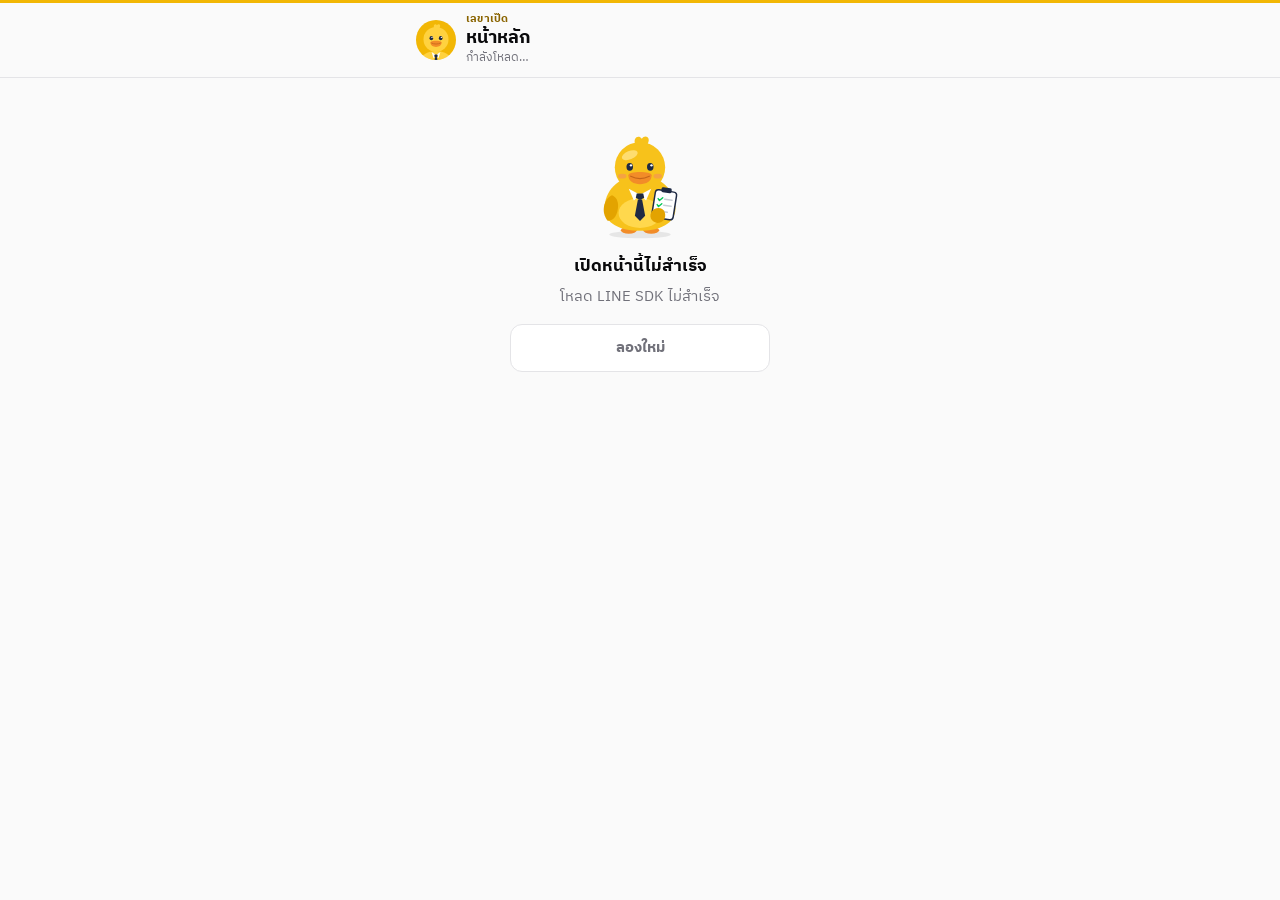
==== liff/index.html @ 91e2ece6 "Home page lists every function per role with tap-to-type examples Co-Authored-By: Claude Opus 5.5 <n" ====
<!doctype html>
<html lang="th">
<head>
<meta charset="utf-8">
<meta name="viewport" content="width=device-width, initial-scale=1, viewport-fit=cover">
<meta name="color-scheme" content="light dark">
<title>เลขาเป็ด</title>
<link rel="preconnect" href="https://fonts.googleapis.com">
<link rel="preconnect" href="https://fonts.gstatic.com" crossorigin>
<link href="https://fonts.googleapis.com/css2?family=IBM+Plex+Sans+Thai:wght@400;500;600;700&display=swap" rel="stylesheet">
<link rel="stylesheet" href="shared/app.css">
<script src="https://static.line-scdn.net/liff/edge/2/sdk.js" charset="utf-8"></script>
<script src="shared/app.js"></script>
<style>
.sec{font-size:15px;font-weight:700;margin:18px 2px 10px}
.hint{color:var(--muted);font-size:13px;margin:-4px 2px 10px}
.cmds{display:grid;gap:10px}
.cmd{background:var(--surface);border:1px solid var(--line);border-radius:var(--r);padding:12px 14px}
.cmd b{display:flex;align-items:center;gap:8px;font-size:15px}
.cmd .ex{display:flex;flex-wrap:wrap;gap:8px;margin-top:10px}
.cmd .ex a{display:inline-flex;align-items:center;min-height:40px;padding:8px 12px;border-radius:99px;border:1px solid var(--line);
  background:var(--surface-2,transparent);color:var(--fg);font-size:14px;line-height:1.3;text-decoration:none}
.cmd .ex a:focus-visible{outline:3px solid #06c755;outline-offset:2px}
.cmd .ex a::before{content:"💬";margin-right:6px}
</style>
<!--
  เลขาเป็ด · หน้าหลัก LIFF (Endpoint URL ของ LIFF app = โฟลเดอร์นี้)
  เปิดหน้าย่อยด้วย https://liff.line.me/<LIFF_ID>/<page>/ → LINE โหลดหน้านี้พร้อม ?liff.state=/<page>/ แล้ว liff.init พาไปหน้านั้นเอง
  ทดสอบในเครื่อง: http://localhost:8766/?dev=<LINE userId>
-->
</head>
<body>
<header>
  <div class="wrap">
    <div class="top">
      <div class="brand"><div class="logo" aria-hidden="true">🦆</div><div style="min-width:0"><b>หน้าหลัก</b><div class="me" id="me">กำลังโหลด…</div></div></div>
    </div>
  </div>
</header>
<main class="wrap" id="main">
  <div class="state" id="boot"><div class="spin"></div>กำลังเปิด…</div>
  <section id="app" hidden>
    <div class="card profile" id="profile" style="margin-bottom:14px"></div>
    <div id="alerts"></div>
    <h2 class="sec">เปิดหน้า</h2>
    <div class="tiles" id="tiles"></div>
    <div id="chatSec" hidden>
      <h2 class="sec">สั่งงานด้วยการพิมพ์ในแชท</h2>
      <p class="hint">แตะตัวอย่าง แล้วกดส่งในแชทเลขาเป็ด · แก้ข้อความก่อนส่งได้</p>
      <div class="cmds" id="cmds"></div>
    </div>
  </section>
</main>
<div class="toast" id="toast" role="status" aria-live="polite"></div>
<script>
const { $, esc, link, boot, fail, avatar } = Duck;
const PAGES = [
  { href: "overview/", ic: "📊", bg: "#2563eb", t: "ภาพรวมบริษัท", s: "การเงิน จัดซื้อ โครงการ งาน · อนุมัติ PO", sBadge: "มีเรื่องรอคุณตัดสินใจ",
    roles: ["ceo", "head"], show: (c) => c.overview === "all" || c.overview === "finance", wide: true, badge: (c) => (c.po_awaiting || 0) + c.ext_waiting + c.black_awaiting + c.registrations },
  { href: "mytasks/", ic: "✅", bg: "#0d9488", t: "งานของฉัน", s: "งานที่ได้รับมอบ · อัปเดต % / ขอเลื่อน", roles: ["ceo", "head", "staff"] },
  { href: "calendar/", ic: "📅", bg: "#ea580c", t: "ปฏิทิน", s: "นัดประชุม เตือนความจำ กำหนดส่ง", roles: ["ceo", "head", "staff"] },
  { href: "assign/", ic: "📝", bg: "#16a34a", t: "มอบงาน", s: "เลือกคน กำหนดส่ง แล้วเลขาเป็ดตามให้", roles: ["ceo", "head"] },
  { href: "black/", ic: "■", bg: "#0b0b0d", t: "การ์ดดำ", s: "งานพิเศษจาก CEO · อนุมัติ / ตาม / ขอเลื่อน", roles: ["ceo", "head", "staff"], badge: (c) => c.black_awaiting + c.ext_waiting },
  { href: "followup/", ic: "⏰", bg: "#dc2626", t: "ตามงาน", s: "เลยกำหนด ติดปัญหา ใกล้ครบ · ตามทีเดียว", roles: ["ceo", "head"], badge: (c, r) => r === "staff" ? 0 : c.overdue },
  { href: "overview/?tab=finance", ic: "💰", bg: "#c98200", t: "การเงิน", s: "รายได้ กำไร เงินสด ลูกหนี้", roles: ["ceo", "head"], show: (c) => c.overview === "all" || c.overview === "finance" },
  { href: "overview/?tab=procurement", ic: "🧾", bg: "#7c3aed", t: "จัดซื้อ", s: "PO รออนุมัติ · ของส่งช้า", roles: ["ceo", "head"], show: (c) => c.overview === "all" || c.overview === "finance", badge: (c) => c.po_awaiting || 0 },
  { href: "overview/?tab=projects", ic: "🏗️", bg: "#0891b2", t: "โครงการ", s: "ความคืบหน้า · งบที่ใช้ · งวดเงิน", roles: ["ceo", "head"], show: (c) => !!c.overview },
  { href: "register/", ic: "👤", bg: "#2563eb", t: "โปรไฟล์ของฉัน", s: "ชื่อ แผนก ตำแหน่ง", roles: ["ceo", "head", "staff"], badge: (c) => c.registrations, sBadge: "มีคำขอลงทะเบียนรออนุมัติ" },
];

// สั่งงานด้วยการพิมพ์ในแชท · แตะตัวอย่าง → เปิดแชทเลขาเป็ดพร้อมข้อความ (กดส่งเอง)
const OA_ID = "@297bbskj";
const chatLink = (text) => "https://line.me/R/oaMessage/" + encodeURIComponent(OA_ID) + "/?" + encodeURIComponent(text);
const CHAT = [
  { ic: "📋", t: "สรุปงาน / รายงาน", roles: ["ceo", "head", "staff"], ex: ["สรุปงาน", "รายงานตอนนี้"] },
  { ic: "🔎", t: "ถามว่างานถึงไหน", roles: ["ceo", "head"], ex: ["งานของคุณต้นถึงไหน", "ฝ่ายโครงการถึงไหนแล้ว"] },
  { ic: "📝", t: "มอบงาน", roles: ["ceo", "head"], ex: ["ให้คุณต้นตรวจกันซึมสระ ภายในศุกร์นี้"] },
  { ic: "■", t: "การ์ดดำ (งานพิเศษ)", roles: ["ceo"], ex: ["การ์ดดำ ให้คุณแพรทำ Mock-up ห้องน้ำ ภายในสัปดาห์หน้า", "การ์ดดำถึงไหนแล้ว"] },
  { ic: "✅", t: "รออนุมัติ", roles: ["ceo", "head"], ex: ["รออนุมัติ"] },
  { ic: "⏰", t: "ตามงาน", roles: ["ceo", "head"], ex: ["ตาม ต้น", "ตามคนที่เลยกำหนด"] },
  { ic: "📈", t: "อัปเดตงาน (แนบรูป)", roles: ["ceo", "head", "staff"], ex: ["ตรวจรับเหล็กเสริมได้ 80% แล้ว", "เสร็จแล้ว"] },
  { ic: "🚧", t: "ติดปัญหา / ขอเลื่อน", roles: ["head", "staff"], ex: ["ติดปัญหา รอผู้รับเหมาหลังคา", "ขอเลื่อนเป็นจันทร์หน้า"] },
  { ic: "💰", t: "การเงิน / จัดซื้อ / โครงการ", roles: ["ceo", "head"], show: (c) => c.overview === "all" || c.overview === "finance", ex: ["การเงินเดือนนี้เป็นยังไง", "จัดซื้อ", "โครงการ"] },
  { ic: "📅", t: "นัดประชุม", roles: ["ceo", "head", "staff"], ex: ["นัดประชุมทีม พรุ่งนี้บ่าย 2 เรื่องงานหลังคา", "นัดของฉัน"] },
  { ic: "🔔", t: "เตือนความจำ", roles: ["ceo", "head", "staff"], ex: ["เตือนผมพรุ่งนี้ 9 โมง โทรหาเจ้าของบ้าน", "ทุกวันจันทร์ 8 โมง เตือนประชุมหน้างาน", "รายการเตือน"] },
  { ic: "✉️", t: "ส่งข้อความ / ร่างข้อความ", roles: ["ceo", "head"], ex: ["พรุ่งนี้ 9 โมง ทักคุณสมชายเรื่องงวดเงิน", "ร่างข้อความถึงคุณวิชัย ขอเลื่อนนัดเป็นพุธหน้า"] },
  { ic: "🧠", t: "ถามย้อนหลัง", roles: ["ceo", "head"], ex: ["ผมสั่งอะไรคุณสมชายไว้บ้าง"] },
  { ic: "💬", t: "ถามเลขา", roles: ["ceo", "head", "staff"], ex: ["พรุ่งนี้ผมต้องรีบทำอะไรก่อน"] },
  { ic: "🦆", t: "คู่มือภาพ", roles: ["ceo", "head", "staff"], ex: ["วิธีใช้"] },
];

(async () => {
  // เปิดผ่าน https://liff.line.me/<id>/<page>/ → liff.init จะพาไปหน้านั้นเอง ไม่ต้องแสดงเมนู
  if (new URLSearchParams(location.search).has("liff.state") && !Duck.DEV_USER) {
    try { await liff.init({ liffId: Duck.LIFF_ID }); } catch (e) { fail(e); }
    return;
  }
  try {
    const me = await boot({ needMember: false });
    render(me);
    $("#boot").hidden = true; $("#app").hidden = false;
  } catch (e) { fail(e); }
})();

function render(me) {
  if (!me.registered) {
    const p = me.pending;
    $("#profile").innerHTML = `${avatar(Duck.S.profile ? { pic: Duck.S.profile.pictureUrl, initials: "?" } : null, "lg")}<div class="nm"><b>${esc(Duck.S.profile?.displayName || "ยินดีต้อนรับ")}</b><small>${p ? "รอ " + esc(p.approver) + " อนุมัติการลงทะเบียน" : "ยังไม่ได้ลงทะเบียน"}</small></div>`;
    $("#tiles").innerHTML = tile({ href: "register/", ic: p ? "⏳" : "👋", bg: "#f2b705", t: p ? "ดูคำขอลงทะเบียน" : "ลงทะเบียนเริ่มใช้งาน", s: p ? "แก้ไขหรือยกเลิกคำขอได้" : "ชื่อ แผนก บทบาท และหัวหน้าของคุณ" }, me.counts?.registrations, true);
    return;
  }
  const m = me.me, c = me.counts;
  $("#profile").innerHTML = `${avatar(m, "lg")}<div class="nm"><b>${esc(m.full)}</b><small>${esc(m.role_th)}${m.role !== "ceo" ? " · " + esc(m.dept) : ""}${m.job ? " · " + esc(m.job) : ""}</small></div>`;
  const alerts = [];
  if (c.registrations) alerts.push(`มีคำขอลงทะเบียนรอคุณอนุมัติ ${c.registrations} คน`);
  if (c.black_awaiting) alerts.push(`การ์ดดำรอคุณอนุมัติ ${c.black_awaiting} งาน`);
  if (c.ext_waiting) alerts.push(`คำขอเลื่อนรอคุณพิจารณา ${c.ext_waiting} งาน`);
  $("#alerts").innerHTML = alerts.length ? `<div class="warnbox" role="status">${alerts.map(esc).join("<br>")}</div>` : "";
  $("#tiles").innerHTML = PAGES.filter((p) => p.roles.includes(m.role) && (!p.show || p.show(c))).map((p) => {
    const n = p.badge ? p.badge(c, m.role) : 0;
    return tile({ ...p, s: m.role === "staff" && p.sStaff ? p.sStaff : n && p.sBadge ? p.sBadge : p.s }, n, p.wide || p.href === "register/");
  }).join("");
  const cmds = CHAT.filter((x) => x.roles.includes(m.role) && (!x.show || x.show(c)));
  $("#cmds").innerHTML = cmds.map((x) => `<div class="cmd"><b><span aria-hidden="true">${esc(x.ic)}</span>${esc(x.t)}</b><div class="ex">${
    x.ex.map((e) => `<a href="${esc(chatLink(e))}">${esc(e)}</a>`).join("")}</div></div>`).join("");
  $("#chatSec").hidden = !cmds.length;
}
function tile(p, badge, wide) {
  return `<a class="tile${wide ? " wide" : ""}" href="${esc(link(p.href))}"><span class="ic" style="background:${p.bg};color:#fff" aria-hidden="true">${p.ic}</span><span style="min-width:0"><b style="display:block">${esc(p.t)}</b><small>${esc(p.s)}</small></span>${badge ? `<span class="badge" aria-label="${badge} รายการรอ">${badge}</span>` : ""}</a>`;
}
</script>
</body>
</html>
---- liff/shared/app.css ----
/* เลขาเป็ด · สไตล์ร่วมของหน้า LIFF (โทเคนเดียวกับ liff/calendar/index.html · ระบบออกแบบ: liff/assets/DESIGN.md) */
:root{
  --bg:#fafafa;--surface:#fff;--surface2:#f4f4f5;--line:#e4e4e7;--fg:#09090b;--muted:#71717a;--faint:#a1a1aa;
  --green:#06c755;--green-ink:#067a39;--on-green:#022410;--duck:#f2b705;--duck-ink:#2a1a00;--black:#0b0b0d;--on-black:#fff;
  --bad:#c2362f;--bad-bg:#fde9e7;--warn:#8a5a00;--warn-bg:#fff3d6;--info:#2f6fde;--amber:#e8a317;
  --duck-soft:#fff4cc;--duck-deep:#8a6400;--ok-bg:#e6f8ee;--info-bg:#e8f0fd;
  --shadow:0 8px 30px rgba(9,9,11,.12);--r:14px;
}
@media (prefers-color-scheme:dark){
  :root{
    --bg:#09090b;--surface:#18181b;--surface2:#27272a;--line:#3f3f46;--fg:#fafafa;--muted:#a1a1aa;--faint:#71717a;
    --green-ink:#3ddc84;--black:#f4f4f5;--on-black:#09090b;--bad:#f87171;--bad-bg:#3b1515;--warn:#fbbf24;--warn-bg:#3a2a05;--info:#7aa7ff;
    --duck-soft:#2c2406;--duck-deep:#f2c94c;--ok-bg:#0f2a1b;--info-bg:#162238;
    --shadow:0 8px 30px rgba(0,0,0,.5);
  }
}
*{box-sizing:border-box}
html,body{margin:0;background:var(--bg);color:var(--fg);font:15px/1.5 "IBM Plex Sans Thai",system-ui,sans-serif;-webkit-text-size-adjust:100%}
body{overflow-x:hidden;padding-bottom:calc(96px + env(safe-area-inset-bottom))}
button,input,textarea,select{font:inherit;color:inherit}
button{cursor:pointer;-webkit-tap-highlight-color:transparent}
a{color:inherit}
:focus-visible{outline:3px solid var(--info);outline-offset:2px;border-radius:8px}
.wrap{max-width:480px;margin:0 auto;padding:0 16px}
main.wrap{padding-top:12px}
.sr{position:absolute;width:1px;height:1px;overflow:hidden;clip:rect(0 0 0 0)}
[hidden]{display:none!important}

/* หัว */
header{position:sticky;top:0;z-index:5;background:var(--bg);padding-top:env(safe-area-inset-top);border-bottom:1px solid var(--line)}
header::before{content:"";display:block;height:3px;background:var(--duck)}
.top{display:flex;align-items:center;gap:10px;padding:10px 0}
.brand{display:flex;align-items:center;gap:10px;flex:1;min-width:0;text-decoration:none}
/* โลโก้ = เป็ดเลขา (ไม่ใช้อีโมจิ) · .black = กรอบดำของการ์ดดำ */
.logo{width:40px;height:40px;border-radius:50%;background:var(--duck) url(../assets/lekaped-mark.svg) center/cover no-repeat;font-size:0;color:transparent;flex:none}
.logo.black{box-shadow:0 0 0 2px var(--bg),0 0 0 4px var(--black)}
.brand b{font-size:18px;line-height:1.25;white-space:nowrap;overflow:hidden;text-overflow:ellipsis;display:block}
.brand b::before{content:"เลขาเป็ด";display:block;font-size:11px;font-weight:700;color:var(--duck-deep);letter-spacing:.02em}
.me{font-size:12px;color:var(--muted);white-space:nowrap;overflow:hidden;text-overflow:ellipsis}
.iconbtn{width:44px;height:44px;border-radius:12px;border:1px solid var(--line);background:var(--surface);display:grid;place-items:center;flex:none;text-decoration:none}
.iconbtn svg{width:20px;height:20px}
.devbadge{font-size:11px;background:var(--warn-bg);color:var(--warn);padding:1px 6px;border-radius:6px;font-weight:700}

/* แท็บ */
.tabs{display:flex;gap:6px;overflow-x:auto;padding:10px 0;scrollbar-width:none;-webkit-overflow-scrolling:touch}
.tabs::-webkit-scrollbar{display:none}
.tabs button{flex:none;min-height:44px;padding:0 14px;border-radius:99px;border:1px solid var(--line);background:var(--surface);font-weight:600;font-size:14px;display:flex;align-items:center;gap:6px;white-space:nowrap}
.tabs button[aria-selected=true]{background:var(--fg);color:var(--bg);border-color:var(--fg)}
.tabs .n{font-size:12px;min-width:20px;height:20px;padding:0 6px;border-radius:99px;background:var(--surface2);color:var(--muted);display:inline-grid;place-items:center}
.tabs button[aria-selected=true] .n{background:var(--bg);color:var(--fg)}
.tabs .n.hot{background:var(--bad);color:#fff}

/* การ์ดรายการ */
.list{display:flex;flex-direction:column;gap:10px}
.item{background:var(--surface);border:1px solid var(--line);border-radius:var(--r);padding:12px;display:flex;flex-direction:column;gap:8px}
.item.sel{border-color:var(--green);box-shadow:0 0 0 1px var(--green)}
.item .row{display:flex;gap:10px;align-items:flex-start}
.item .t{flex:1;min-width:0;font-weight:600;overflow-wrap:anywhere}
.item .sub{font-size:12px;color:var(--muted);overflow-wrap:anywhere}
.item .note{font-size:13px;background:var(--surface2);border-radius:10px;padding:6px 10px;overflow-wrap:anywhere}
.item .note small{display:block;color:var(--muted);font-size:11px}
.who{display:flex;align-items:center;gap:8px;font-size:13px;min-width:0}
.who b{font-weight:600}
.btnrow{display:flex;gap:8px;flex-wrap:wrap}
.btnrow .btn{flex:1;min-width:120px;width:auto}
.pick{width:44px;height:44px;margin:-8px -6px -8px -8px;border:0;background:transparent;display:grid;place-items:center;flex:none}
.pick .check{width:24px;height:24px;border-radius:7px;border:2px solid var(--line);display:grid;place-items:center;font-size:14px;color:transparent}
.pick[aria-checked=true] .check{background:var(--green);border-color:var(--green);color:var(--on-green)}

/* ป้ายสถานะ: พื้นอ่อน + ตัวเข้ม + ไอคอน (ตรงกับการ์ดในแชต) */
.pill{font-size:12px;font-weight:700;padding:2px 9px;border-radius:99px;background:var(--surface2);color:var(--muted);white-space:nowrap;flex:none;line-height:1.5}
.pill::before{margin-right:3px}
.pill.in_progress{background:var(--info-bg);color:var(--info)} .pill.in_progress::before{content:"▶"}
.pill.not_started::before{content:"○"}
.pill.done{background:var(--ok-bg);color:var(--green-ink)} .pill.done::before{content:"✓"}
.pill.overdue{background:var(--bad-bg);color:var(--bad)} .pill.overdue::before{content:"⏰"}
.pill.blocked{background:var(--warn-bg);color:var(--warn)} .pill.blocked::before{content:"⚠"}
.pill.awaiting,.pill.extpend,.pill.pending{background:var(--warn-bg);color:var(--warn)}
.pill.awaiting::before,.pill.extpend::before,.pill.pending::before{content:"⏳"}
.pill.rejected{text-decoration:line-through} .pill.rejected::before{content:"✕"}
.pill.black{background:var(--black);color:var(--on-black)}

/* แถบความคืบหน้าแบบหนา + % */
.pbrow{display:flex;align-items:center;gap:10px}
.pbrow .pb{flex:1}
.pbrow b{font-size:13px;min-width:38px;text-align:right}
.pbrow.overdue b{color:var(--bad)}
.pb{height:8px;background:var(--surface2);border-radius:99px;overflow:hidden}
.pb i{display:block;height:100%;background:var(--green);border-radius:99px}
.pb.overdue i{background:var(--bad)} .pb.blocked i,.pb.awaiting i,.pb.extpend i{background:var(--amber,#e8a317)}

.av{width:28px;height:28px;border-radius:99px;background:var(--surface2);display:grid;place-items:center;font-size:12px;font-weight:700;flex:none;overflow:hidden;object-fit:cover}
.av.lg{width:56px;height:56px;font-size:22px}
.av.md{width:36px;height:36px;font-size:14px}

/* หน้าว่าง / สถานะ: มีเป็ดบอกเป็นภาษาคน */
.empty{color:var(--muted);text-align:center;padding:20px 12px 24px;background:var(--surface);border:1px dashed var(--line);border-radius:var(--r);font-size:15px}
.empty::before{content:"";display:block;width:72px;height:72px;margin:0 auto 8px;background:url(../assets/lekaped-mascot.svg) center/contain no-repeat}
.state{padding:40px 16px;text-align:center;color:var(--muted)}
.state.duck::before,#boot::before{content:"";display:block;width:112px;height:112px;margin:0 auto 12px;background:url(../assets/lekaped-mascot.svg) center/contain no-repeat}
#boot::before{animation:bob 1.2s ease-in-out infinite}
#boot .spin{display:none}
@keyframes bob{50%{transform:translateY(-6px)}}
@media (prefers-reduced-motion:reduce){#boot::before{animation:none}}
.state b{display:block;color:var(--fg);font-size:17px;margin-bottom:6px}
.state .btn{max-width:260px;margin:16px auto 0;display:flex;align-items:center;justify-content:center;text-decoration:none}
.spin{width:28px;height:28px;border:3px solid var(--line);border-top-color:var(--green);border-radius:99px;animation:sp 1s linear infinite;margin:0 auto 12px}
@keyframes sp{to{transform:rotate(360deg)}}
.big{font-size:40px;line-height:1;margin-bottom:10px}
h2.sec{font-size:15px;margin:18px 0 8px;display:flex;align-items:baseline;gap:8px}
h2.sec small{color:var(--muted);font-weight:500;font-size:13px}

/* ฟอร์ม */
.card{background:var(--surface);border:1px solid var(--line);border-radius:var(--r);padding:14px}
.field{margin-bottom:14px}
.field label,.lbl{display:block;font-size:13px;font-weight:600;color:var(--muted);margin-bottom:6px}
.field .hint{font-size:12px;color:var(--muted);margin-top:4px}
.inp{width:100%;min-height:44px;border:1px solid var(--line);border-radius:12px;background:var(--bg);padding:10px 12px;font-size:16px}
select.inp{appearance:none;-webkit-appearance:none;background-image:linear-gradient(45deg,transparent 50%,var(--muted) 50%),linear-gradient(135deg,var(--muted) 50%,transparent 50%);background-position:calc(100% - 18px) 50%,calc(100% - 13px) 50%;background-size:5px 5px;background-repeat:no-repeat;padding-right:34px}
textarea.inp{min-height:72px;resize:vertical}
.row2{display:grid;grid-template-columns:1fr 1fr;gap:10px}
.seg{display:flex;gap:8px}
.seg button{flex:1;min-height:44px;border-radius:12px;border:1px solid var(--line);background:var(--bg);font-weight:600;font-size:14px;padding:4px 6px;line-height:1.25}
.seg button[aria-pressed=true]{background:var(--fg);color:var(--bg);border-color:var(--fg)}
.seg button:disabled{opacity:.45}
.chiprow{display:flex;flex-wrap:wrap;gap:6px;margin-top:8px}
.chiprow button{min-height:40px;border-radius:99px;border:1px solid var(--line);background:var(--surface);font-size:13px;font-weight:600;padding:2px 12px}
.chiprow button[aria-pressed=true]{background:var(--green);border-color:var(--green);color:var(--on-green)}
.people{max-height:300px;overflow:auto;border:1px solid var(--line);border-radius:12px;margin-top:8px;background:var(--surface)}
.person{display:flex;align-items:center;gap:10px;width:100%;min-height:52px;border:0;border-bottom:1px solid var(--line);background:transparent;padding:6px 12px;text-align:left}
.person:last-child{border-bottom:0}
.person .nm{flex:1;min-width:0}
.person .nm small{display:block;color:var(--muted);font-size:12px}
.radio{width:22px;height:22px;border-radius:99px;border:2px solid var(--line);flex:none;display:grid;place-items:center}
.person[aria-checked=true]{background:var(--surface2)}
.person[aria-checked=true] .radio{border-color:var(--green);box-shadow:inset 0 0 0 4px var(--surface),inset 0 0 0 12px var(--green)}
.switch{display:flex;align-items:center;gap:12px;min-height:52px;padding:8px 12px;border:1px solid var(--line);border-radius:12px;background:var(--bg);width:100%;text-align:left}
.switch .tx{flex:1}
.switch .tx small{display:block;color:var(--muted);font-size:12px}
.switch .tg{width:48px;height:28px;border-radius:99px;background:var(--line);position:relative;flex:none;transition:background .15s}
.switch .tg::after{content:"";position:absolute;top:3px;left:3px;width:22px;height:22px;border-radius:99px;background:#fff;transition:transform .15s}
.switch[aria-checked=true] .tg{background:var(--black)}
.switch[aria-checked=true] .tg::after{transform:translateX(20px);background:var(--on-black)}
.switch:disabled{opacity:.5}
.warnbox{background:var(--warn-bg);color:var(--warn);border-radius:12px;padding:10px 12px;font-size:14px;margin-bottom:12px}
.errbox{background:var(--bad-bg);color:var(--bad);border-radius:12px;padding:10px 12px;font-size:14px;margin-bottom:12px}
.okbox{background:var(--surface2);border-radius:12px;padding:10px 12px;font-size:14px;margin-bottom:12px}
.btn{min-height:48px;border-radius:12px;border:1px solid var(--line);background:var(--surface);font-weight:700;padding:0 16px;width:100%;text-decoration:none;display:inline-flex;align-items:center;justify-content:center;gap:6px}
.btn.sm{min-height:44px;font-size:14px;padding:0 12px}
.btn.primary{background:var(--green);border-color:var(--green);color:var(--on-green)}
.btn.dark{background:var(--black);border-color:var(--black);color:var(--on-black)}
.btn.danger{color:var(--bad);border-color:var(--bad)}
.btn:disabled{opacity:.5}
.actions{display:flex;gap:10px;margin-top:6px}
.kv{display:grid;grid-template-columns:96px 1fr;gap:6px 10px;font-size:14px;margin:0 0 12px}
.kv dt{color:var(--muted)} .kv dd{margin:0;font-weight:600;overflow-wrap:anywhere}

/* ตัวอย่างการ์ด LINE */
.fx{border:1px solid var(--line);border-radius:16px;overflow:hidden;background:var(--surface)}
.fx .h{background:var(--duck-soft);color:var(--duck-ink);font-weight:700;padding:10px 14px;display:flex;align-items:center;gap:10px}
.fx .h::before{content:"";width:30px;height:30px;border-radius:50%;flex:none;background:var(--duck) url(../assets/lekaped-mark.svg) center/cover no-repeat}
@media (prefers-color-scheme:dark){.fx .h{color:var(--fg)}}
.fx.black .h{background:#0b0b0d;color:#fff}
.fx .b{padding:12px 14px;display:flex;flex-direction:column;gap:8px}
.step{display:flex;gap:10px;font-size:14px}
.step i{width:10px;height:10px;border-radius:99px;background:var(--green);flex:none;margin-top:7px}
.step i.a{background:var(--duck)} .step i.r{background:var(--bad)} .step i.n{background:#9aa49e}
.step small{display:block;color:var(--muted);font-size:12px}

/* ปุ่มลอย / แถบล่าง */
.fab{position:fixed;right:max(16px,calc(50% - 224px));bottom:calc(20px + env(safe-area-inset-bottom));z-index:6;height:52px;padding:0 20px;border:0;border-radius:99px;background:var(--green);color:var(--on-green);font-weight:700;font-size:15px;box-shadow:var(--shadow);display:flex;align-items:center;gap:6px;text-decoration:none}
.fab.dark{background:var(--black);color:var(--on-black)}
.bottombar{position:fixed;left:0;right:0;bottom:0;z-index:6;background:var(--bg);border-top:1px solid var(--line);padding:10px 16px calc(10px + env(safe-area-inset-bottom))}
.bottombar .in{max-width:448px;margin:0 auto;display:flex;gap:10px}

/* bottom sheet */
.scrim{position:fixed;inset:0;background:rgba(0,0,0,.45);z-index:10;opacity:0;pointer-events:none;transition:opacity .2s}
.scrim.on{opacity:1;pointer-events:auto}
.sheet{position:fixed;left:0;right:0;bottom:0;z-index:11;max-height:92vh;overflow:auto;background:var(--surface);border-radius:20px 20px 0 0;box-shadow:var(--shadow);transform:translateY(105%);transition:transform .25s ease;padding:8px 16px calc(16px + env(safe-area-inset-bottom));max-width:520px;margin:0 auto;overscroll-behavior:contain}
.sheet.on{transform:none}
@media (prefers-reduced-motion:reduce){.sheet,.scrim,.switch .tg,.switch .tg::after{transition:none}}
.grab{width:40px;height:4px;border-radius:4px;background:var(--line);margin:4px auto 8px}
.sheet h3{margin:4px 0 12px;font-size:18px;display:flex;align-items:center;gap:8px}
.sheet h3 span{flex:1}
.close{width:44px;height:44px;border:0;background:var(--surface2);border-radius:99px;font-size:20px;line-height:1;flex:none}

.toast{position:fixed;left:50%;bottom:calc(88px + env(safe-area-inset-bottom));transform:translateX(-50%) translateY(20px);z-index:20;background:var(--fg);color:var(--bg);padding:10px 16px;border-radius:12px;font-weight:600;font-size:14px;opacity:0;pointer-events:none;transition:all .2s;max-width:calc(100% - 32px);text-align:center}
.toast.on{opacity:1;transform:translateX(-50%)}

/* หน้าหลัก */
.tiles{display:grid;grid-template-columns:1fr 1fr;gap:10px}
.tile{position:relative;display:flex;flex-direction:column;gap:6px;min-height:112px;padding:14px;border-radius:var(--r);border:1px solid var(--line);background:var(--surface);text-decoration:none}
.tile .ic{width:40px;height:40px;border-radius:12px;display:grid;place-items:center;font-size:20px;box-shadow:inset 0 0 0 1px rgba(255,255,255,.15)}
.tile b{font-size:15px}
.tile small{color:var(--muted);font-size:12px;line-height:1.35}
.tile .badge{position:absolute;top:10px;right:10px;min-width:22px;height:22px;border-radius:99px;background:var(--bad);color:#fff;font-size:12px;font-weight:700;display:grid;place-items:center;padding:0 6px}
.tile.wide{grid-column:1/-1;flex-direction:row;align-items:center;min-height:72px}
.profile{display:flex;align-items:center;gap:12px}
.profile .nm{flex:1;min-width:0}
.profile .nm b{display:block;font-size:17px}
.profile .nm small{color:var(--muted);font-size:13px}

/* รูปงาน: ภาพย่อในรายการ · ช่องแนบรูปในฟอร์มอัปเดต · ตัวดูเต็มจอ */
.item .note.hasph{display:flex;gap:10px;align-items:flex-start}
.thumb{position:relative;flex:none;width:64px;height:64px;padding:0;border:0;border-radius:10px;overflow:hidden;background:var(--line)}
.thumb img{width:100%;height:100%;object-fit:cover;display:block}
.thumb span{position:absolute;right:4px;bottom:4px;font-size:11px;font-weight:700;background:rgba(0,0,0,.65);color:#fff;border-radius:99px;padding:0 6px;line-height:18px}
.phgrid{display:grid;grid-template-columns:repeat(4,1fr);gap:8px}
.phgrid .ph{position:relative;aspect-ratio:1;border-radius:10px;overflow:hidden;background:var(--surface2)}
.phgrid .ph img{width:100%;height:100%;object-fit:cover;display:block}
.phgrid .ph button{position:absolute;top:2px;right:2px;width:28px;height:28px;border-radius:99px;border:0;background:rgba(0,0,0,.65);color:#fff;font-size:16px;line-height:1;display:grid;place-items:center}
.phgrid .phadd{text-align:center;line-height:1.3;margin:0;aspect-ratio:1;border-radius:10px;border:2px dashed var(--line);background:var(--surface);display:flex;flex-direction:column;align-items:center;justify-content:center;gap:2px;font-size:12px;color:var(--muted);font-weight:600;cursor:pointer;min-height:44px}
.phadd b{font-size:22px;line-height:1;color:var(--green-ink)}
.phadd input{position:absolute;width:1px;height:1px;opacity:0}
.phadd:focus-within{outline:3px solid var(--info);outline-offset:2px}
.phneed{font-size:12px;color:var(--warn);margin-top:6px}
.pview{position:fixed;inset:0;z-index:50;background:rgba(0,0,0,.92);display:flex;align-items:center;justify-content:center;padding:env(safe-area-inset-top) 0 env(safe-area-inset-bottom)}
.pview img{max-width:100%;max-height:100%;object-fit:contain}
.pview .pbar{position:absolute;left:0;right:0;top:0;padding:calc(8px + env(safe-area-inset-top)) 12px 8px 16px;display:flex;align-items:center;justify-content:space-between;color:#fff;font-size:13px;background:linear-gradient(rgba(0,0,0,.6),transparent)}
.pview .close{width:44px;height:44px;border-radius:99px;border:0;background:rgba(255,255,255,.15);color:#fff;font-size:24px}
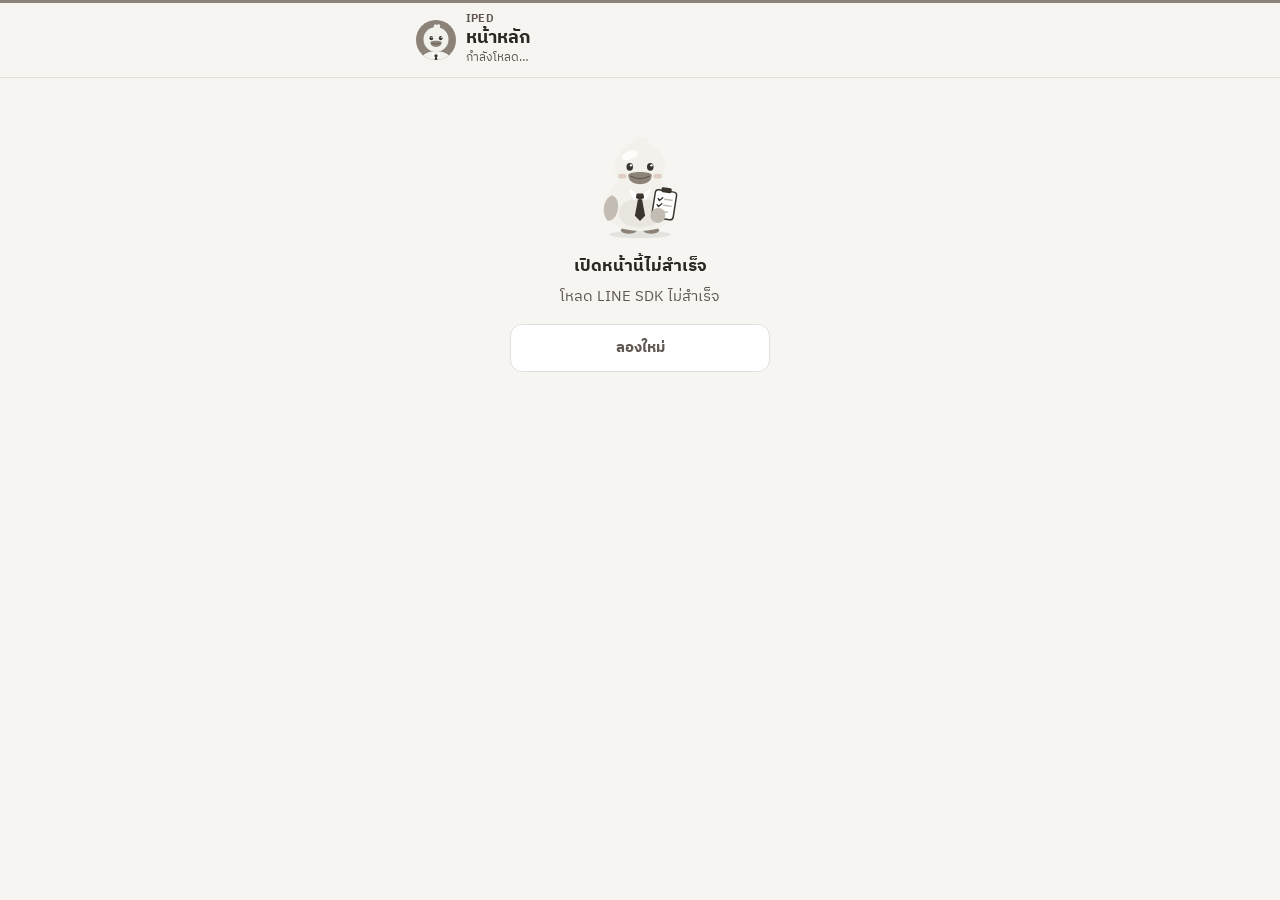
==== commit 6e9fdb45: "IPED: เปลี่ยนชื่อและโทนสีใหม่ Co-Authored-By: Claude Opus 5.5 <noreply@anthropic.com>" ====
--- a/liff/index.html
+++ b/liff/index.html
@@ -4,12 +4,12 @@
 <meta charset="utf-8">
 <meta name="viewport" content="width=device-width, initial-scale=1, viewport-fit=cover">
 <meta name="color-scheme" content="light dark">
-<title>เลขาเป็ด</title>
+<title>IPED</title>
 <link rel="preconnect" href="https://fonts.googleapis.com">
 <link rel="preconnect" href="https://fonts.gstatic.com" crossorigin>
-<link href="https://fonts.googleapis.com/css2?family=IBM+Plex+Sans+Thai:wght@400;500;600;700&display=swap" rel="stylesheet">
+<link href="https://fonts.googleapis.com/css2?family=IBM+Plex+Sans+Thai:wght@400;500;600;700&display=swap" rel="stylesheet" media="print" onload="this.media='all'">
 <link rel="stylesheet" href="shared/app.css">
-<script src="https://static.line-scdn.net/liff/edge/2/sdk.js" charset="utf-8"></script>
+<script src="https://static.line-scdn.net/liff/edge/2/sdk.js" charset="utf-8" defer></script>
 <script src="shared/app.js"></script>
 <style>
 .sec{font-size:15px;font-weight:700;margin:18px 2px 10px}
@@ -20,11 +20,15 @@
 .cmd .ex{display:flex;flex-wrap:wrap;gap:8px;margin-top:10px}
 .cmd .ex a{display:inline-flex;align-items:center;min-height:40px;padding:8px 12px;border-radius:99px;border:1px solid var(--line);
   background:var(--surface-2,transparent);color:var(--fg);font-size:14px;line-height:1.3;text-decoration:none}
-.cmd .ex a:focus-visible{outline:3px solid #06c755;outline-offset:2px}
+.cmd .ex a:focus-visible{outline:3px solid #3a352e;outline-offset:2px}
 .cmd .ex a::before{content:"💬";margin-right:6px}
+.dvlist{display:grid;gap:8px;margin-top:10px}
+.dvlist button{display:flex;flex-direction:column;align-items:flex-start;width:100%;min-height:48px;padding:10px 14px;border-radius:12px;border:1px solid var(--line);background:var(--surface);color:var(--fg);font:inherit;text-align:left}
+.dvlist button small{color:var(--muted);font-size:12px}
+.dvlist h3{font-size:13px;color:var(--muted);margin:6px 2px 0}
 </style>
 <!--
-  เลขาเป็ด · หน้าหลัก LIFF (Endpoint URL ของ LIFF app = โฟลเดอร์นี้)
+  IPED · หน้าหลัก LIFF (Endpoint URL ของ LIFF app = โฟลเดอร์นี้)
   เปิดหน้าย่อยด้วย https://liff.line.me/<LIFF_ID>/<page>/ → LINE โหลดหน้านี้พร้อม ?liff.state=/<page>/ แล้ว liff.init พาไปหน้านั้นเอง
   ทดสอบในเครื่อง: http://localhost:8766/?dev=<LINE userId>
 -->
@@ -44,9 +48,10 @@
     <div id="alerts"></div>
     <h2 class="sec">เปิดหน้า</h2>
     <div class="tiles" id="tiles"></div>
+    <div id="devSec" hidden><div class="dvlist" id="dvlist" hidden></div></div>
     <div id="chatSec" hidden>
       <h2 class="sec">สั่งงานด้วยการพิมพ์ในแชท</h2>
-      <p class="hint">แตะตัวอย่าง แล้วกดส่งในแชทเลขาเป็ด · แก้ข้อความก่อนส่งได้</p>
+      <p class="hint">แตะตัวอย่าง แล้วกดส่งในแชท IPED · แก้ข้อความก่อนส่งได้</p>
       <div class="cmds" id="cmds"></div>
     </div>
   </section>
@@ -55,20 +60,20 @@
 <script>
 const { $, esc, link, boot, fail, avatar } = Duck;
 const PAGES = [
-  { href: "overview/", ic: "📊", bg: "#2563eb", t: "ภาพรวมบริษัท", s: "การเงิน จัดซื้อ โครงการ งาน · อนุมัติ PO", sBadge: "มีเรื่องรอคุณตัดสินใจ",
+  { href: "overview/", ic: "📊", bg: "#4e6a86", t: "ภาพรวมบริษัท", s: "การเงิน จัดซื้อ โครงการ งาน · อนุมัติ PO", sBadge: "มีเรื่องรอคุณตัดสินใจ",
     roles: ["ceo", "head"], show: (c) => c.overview === "all" || c.overview === "finance", wide: true, badge: (c) => (c.po_awaiting || 0) + c.ext_waiting + c.black_awaiting + c.registrations },
-  { href: "mytasks/", ic: "✅", bg: "#0d9488", t: "งานของฉัน", s: "งานที่ได้รับมอบ · อัปเดต % / ขอเลื่อน", roles: ["ceo", "head", "staff"] },
-  { href: "calendar/", ic: "📅", bg: "#ea580c", t: "ปฏิทิน", s: "นัดประชุม เตือนความจำ กำหนดส่ง", roles: ["ceo", "head", "staff"] },
-  { href: "assign/", ic: "📝", bg: "#16a34a", t: "มอบงาน", s: "เลือกคน กำหนดส่ง แล้วเลขาเป็ดตามให้", roles: ["ceo", "head"] },
-  { href: "black/", ic: "■", bg: "#0b0b0d", t: "การ์ดดำ", s: "งานพิเศษจาก CEO · อนุมัติ / ตาม / ขอเลื่อน", roles: ["ceo", "head", "staff"], badge: (c) => c.black_awaiting + c.ext_waiting },
-  { href: "followup/", ic: "⏰", bg: "#dc2626", t: "ตามงาน", s: "เลยกำหนด ติดปัญหา ใกล้ครบ · ตามทีเดียว", roles: ["ceo", "head"], badge: (c, r) => r === "staff" ? 0 : c.overdue },
-  { href: "overview/?tab=finance", ic: "💰", bg: "#c98200", t: "การเงิน", s: "รายได้ กำไร เงินสด ลูกหนี้", roles: ["ceo", "head"], show: (c) => c.overview === "all" || c.overview === "finance" },
-  { href: "overview/?tab=procurement", ic: "🧾", bg: "#7c3aed", t: "จัดซื้อ", s: "PO รออนุมัติ · ของส่งช้า", roles: ["ceo", "head"], show: (c) => c.overview === "all" || c.overview === "finance", badge: (c) => c.po_awaiting || 0 },
-  { href: "overview/?tab=projects", ic: "🏗️", bg: "#0891b2", t: "โครงการ", s: "ความคืบหน้า · งบที่ใช้ · งวดเงิน", roles: ["ceo", "head"], show: (c) => !!c.overview },
-  { href: "register/", ic: "👤", bg: "#2563eb", t: "โปรไฟล์ของฉัน", s: "ชื่อ แผนก ตำแหน่ง", roles: ["ceo", "head", "staff"], badge: (c) => c.registrations, sBadge: "มีคำขอลงทะเบียนรออนุมัติ" },
+  { href: "mytasks/", ic: "✅", bg: "#56706a", t: "งานของฉัน", s: "งานที่ได้รับมอบ · อัปเดต % / ขอเลื่อน", roles: ["ceo", "head", "staff"] },
+  { href: "calendar/", ic: "📅", bg: "#b0703c", t: "ปฏิทิน", s: "นัดประชุม เตือนความจำ กำหนดส่ง", roles: ["ceo", "head", "staff"] },
+  { href: "assign/", ic: "📝", bg: "#56704f", t: "มอบงาน", s: "เลือกคน กำหนดส่ง แล้ว IPED ตามให้", roles: ["ceo", "head"] },
+  { href: "black/", ic: "■", bg: "#1f1c18", t: "การ์ดดำ", s: "งานพิเศษจาก CEO · อนุมัติ / ตาม / ขอเลื่อน", roles: ["ceo", "head", "staff"], badge: (c) => c.black_awaiting + c.ext_waiting },
+  { href: "followup/", ic: "⏰", bg: "#a8443a", t: "ตามงาน", s: "เลยกำหนด ติดปัญหา ใกล้ครบ · ตามทีเดียว", roles: ["ceo", "head"], badge: (c, r) => r === "staff" ? 0 : c.overdue },
+  { href: "overview/?tab=finance", ic: "💰", bg: "#8c8277", t: "การเงิน", s: "รายได้ กำไร เงินสด ลูกหนี้", roles: ["ceo", "head"], show: (c) => c.overview === "all" || c.overview === "finance" },
+  { href: "overview/?tab=procurement", ic: "🧾", bg: "#6e5a7a", t: "จัดซื้อ", s: "PO รออนุมัติ · ของส่งช้า", roles: ["ceo", "head"], show: (c) => c.overview === "all" || c.overview === "finance", badge: (c) => c.po_awaiting || 0 },
+  { href: "overview/?tab=projects", ic: "🏗️", bg: "#4e7a80", t: "โครงการ", s: "ความคืบหน้า · งบที่ใช้ · งวดเงิน", roles: ["ceo", "head"], show: (c) => !!c.overview },
+  { href: "register/", ic: "👤", bg: "#4e6a86", t: "โปรไฟล์ของฉัน", s: "ชื่อ แผนก ตำแหน่ง", roles: ["ceo", "head", "staff"], badge: (c) => c.registrations, sBadge: "มีคำขอลงทะเบียนรออนุมัติ" },
 ];
 
-// สั่งงานด้วยการพิมพ์ในแชท · แตะตัวอย่าง → เปิดแชทเลขาเป็ดพร้อมข้อความ (กดส่งเอง)
+// สั่งงานด้วยการพิมพ์ในแชท · แตะตัวอย่าง → เปิดแชท IPED พร้อมข้อความ (กดส่งเอง)
 const OA_ID = "@297bbskj";
 const chatLink = (text) => "https://line.me/R/oaMessage/" + encodeURIComponent(OA_ID) + "/?" + encodeURIComponent(text);
 const CHAT = [
@@ -92,7 +97,7 @@
 (async () => {
   // เปิดผ่าน https://liff.line.me/<id>/<page>/ → liff.init จะพาไปหน้านั้นเอง ไม่ต้องแสดงเมนู
   if (new URLSearchParams(location.search).has("liff.state") && !Duck.DEV_USER) {
-    try { await liff.init({ liffId: Duck.LIFF_ID }); } catch (e) { fail(e); }
+    try { await Duck.sdkReady(); await liff.init({ liffId: Duck.LIFF_ID }); } catch (e) { fail(e); }
     return;
   }
   try {
@@ -106,11 +111,11 @@
   if (!me.registered) {
     const p = me.pending;
     $("#profile").innerHTML = `${avatar(Duck.S.profile ? { pic: Duck.S.profile.pictureUrl, initials: "?" } : null, "lg")}<div class="nm"><b>${esc(Duck.S.profile?.displayName || "ยินดีต้อนรับ")}</b><small>${p ? "รอ " + esc(p.approver) + " อนุมัติการลงทะเบียน" : "ยังไม่ได้ลงทะเบียน"}</small></div>`;
-    $("#tiles").innerHTML = tile({ href: "register/", ic: p ? "⏳" : "👋", bg: "#f2b705", t: p ? "ดูคำขอลงทะเบียน" : "ลงทะเบียนเริ่มใช้งาน", s: p ? "แก้ไขหรือยกเลิกคำขอได้" : "ชื่อ แผนก บทบาท และหัวหน้าของคุณ" }, me.counts?.registrations, true);
+    $("#tiles").innerHTML = tile({ href: "register/", ic: p ? "⏳" : "👋", bg: "#8c8277", t: p ? "ดูคำขอลงทะเบียน" : "ลงทะเบียนเริ่มใช้งาน", s: p ? "แก้ไขหรือยกเลิกคำขอได้" : "ชื่อ แผนก บทบาท และหัวหน้าของคุณ" }, me.counts?.registrations, true);
     return;
   }
   const m = me.me, c = me.counts;
-  $("#profile").innerHTML = `${avatar(m, "lg")}<div class="nm"><b>${esc(m.full)}</b><small>${esc(m.role_th)}${m.role !== "ceo" ? " · " + esc(m.dept) : ""}${m.job ? " · " + esc(m.job) : ""}</small></div>`;
+  $("#profile").innerHTML = `${avatar(m, "lg")}<div class="nm"><b>${esc(m.full)}</b><small>${esc(m.role_th)}${m.role !== "ceo" ? " · " + esc(m.dept) : ""}${m.job && !m.dev ? " · " + esc(m.job) : ""}</small></div>`;
   const alerts = [];
   if (c.registrations) alerts.push(`มีคำขอลงทะเบียนรอคุณอนุมัติ ${c.registrations} คน`);
   if (c.black_awaiting) alerts.push(`การ์ดดำรอคุณอนุมัติ ${c.black_awaiting} งาน`);
@@ -121,6 +126,23 @@
     return tile({ ...p, s: m.role === "staff" && p.sStaff ? p.sStaff : n && p.sBadge ? p.sBadge : p.s }, n, p.wide || p.href === "register/");
   }).join("");
   const cmds = CHAT.filter((x) => x.roles.includes(m.role) && (!x.show || x.show(c)));
+  // Dev (ไม่ได้ดูแบบใครอยู่): ไทล์โหมดสลับ → เลือกหัวหน้า/พนักงานที่จะดูแบบ
+  if (me.dev && me.view_switch && !me.viewing_as) {
+    $("#tiles").insertAdjacentHTML("beforeend", `<a class="tile wide" href="#" id="dvTile"><span class="ic" style="background:#615751;color:#fff" aria-hidden="true">🛠</span><span style="min-width:0"><b style="display:block">โหมดสลับ (Dev)</b><small>ดูแบบหัวหน้า / พนักงาน · อ่านอย่างเดียว</small></span></a>`);
+    $("#devSec").hidden = false;
+    $("#dvTile").onclick = async (e) => {
+      e.preventDefault();
+      const el = $("#dvlist");
+      if (!el.hidden) { el.hidden = true; return; }
+      el.hidden = false; el.innerHTML = '<div class="hint">กำลังโหลด…</div>';
+      try {
+        const d = await Duck.api("dev/view");
+        const btn = (p) => `<button type="button" data-id="${esc(p.id)}"><b>${esc(p.label)}</b><small>${esc(p.full)}${p.linked ? "" : " · ยังไม่ผูก LINE"}</small></button>`;
+        el.innerHTML = `<h3>หัวหน้า</h3>${d.heads.map(btn).join("")}<h3>พนักงาน</h3>${d.staff.map(btn).join("")}`;
+        el.onclick = (ev) => { const b = ev.target.closest("[data-id]"); if (b) { b.disabled = true; Duck.switchView(b.dataset.id).catch((er) => { b.disabled = false; alert(er.message); }); } };
+      } catch (er) { el.innerHTML = `<div class="errbox">${esc(er.message)}</div>`; }
+    };
+  }
   $("#cmds").innerHTML = cmds.map((x) => `<div class="cmd"><b><span aria-hidden="true">${esc(x.ic)}</span>${esc(x.t)}</b><div class="ex">${
     x.ex.map((e) => `<a href="${esc(chatLink(e))}">${esc(e)}</a>`).join("")}</div></div>`).join("");
   $("#chatSec").hidden = !cmds.length;
--- a/liff/shared/app.css
+++ b/liff/shared/app.css
@@ -1,16 +1,16 @@
-/* เลขาเป็ด · สไตล์ร่วมของหน้า LIFF (โทเคนเดียวกับ liff/calendar/index.html · ระบบออกแบบ: liff/assets/DESIGN.md) */
+/* IPED · สไตล์ร่วมของหน้า LIFF (โทเคนเดียวกับ liff/calendar/index.html · ระบบออกแบบ: liff/assets/DESIGN.md) */
 :root{
-  --bg:#fafafa;--surface:#fff;--surface2:#f4f4f5;--line:#e4e4e7;--fg:#09090b;--muted:#71717a;--faint:#a1a1aa;
-  --green:#06c755;--green-ink:#067a39;--on-green:#022410;--duck:#f2b705;--duck-ink:#2a1a00;--black:#0b0b0d;--on-black:#fff;
-  --bad:#c2362f;--bad-bg:#fde9e7;--warn:#8a5a00;--warn-bg:#fff3d6;--info:#2f6fde;--amber:#e8a317;
-  --duck-soft:#fff4cc;--duck-deep:#8a6400;--ok-bg:#e6f8ee;--info-bg:#e8f0fd;
-  --shadow:0 8px 30px rgba(9,9,11,.12);--r:14px;
+  --bg:#f6f5f2;--surface:#fff;--surface2:#f1f0ec;--line:#e2e0db;--fg:#2b2723;--muted:#615751;--faint:#8c8277;
+  --green:#3a352e;--green-ink:#56704f;--on-green:#ffffff;--duck:#8c8277;--duck-ink:#ffffff;--black:#1f1c18;--on-black:#fff;
+  --bad:#a8443a;--bad-bg:#f4e4e1;--warn:#7a5a2b;--warn-bg:#f1eadf;--info:#4e6a86;--amber:#c08a3e;
+  --duck-soft:#d6d5d0;--duck-deep:#615751;--ok-bg:#e6ebe3;--info-bg:#e5eaef;
+  --shadow:0 8px 30px rgba(58,53,46,.14);--r:14px;
 }
 @media (prefers-color-scheme:dark){
   :root{
-    --bg:#09090b;--surface:#18181b;--surface2:#27272a;--line:#3f3f46;--fg:#fafafa;--muted:#a1a1aa;--faint:#71717a;
-    --green-ink:#3ddc84;--black:#f4f4f5;--on-black:#09090b;--bad:#f87171;--bad-bg:#3b1515;--warn:#fbbf24;--warn-bg:#3a2a05;--info:#7aa7ff;
-    --duck-soft:#2c2406;--duck-deep:#f2c94c;--ok-bg:#0f2a1b;--info-bg:#162238;
+    --bg:#1a1815;--surface:#24211d;--surface2:#2f2b26;--line:#3f3a34;--fg:#f2f1ee;--muted:#b5aca3;--faint:#8c8277;
+    --green:#d6d5d0;--on-green:#1a1815;--green-ink:#9db894;--duck:#8c8277;--black:#f2f1ee;--on-black:#1a1815;--bad:#e08a80;--bad-bg:#3a1e1a;--warn:#d9b27a;--warn-bg:#33291a;--info:#9db4cc;
+    --duck-soft:#3a352e;--duck-deep:#d6d5d0;--ok-bg:#222b1f;--info-bg:#1e2630;
     --shadow:0 8px 30px rgba(0,0,0,.5);
   }
 }
@@ -35,7 +35,7 @@
 .logo{width:40px;height:40px;border-radius:50%;background:var(--duck) url(../assets/lekaped-mark.svg) center/cover no-repeat;font-size:0;color:transparent;flex:none}
 .logo.black{box-shadow:0 0 0 2px var(--bg),0 0 0 4px var(--black)}
 .brand b{font-size:18px;line-height:1.25;white-space:nowrap;overflow:hidden;text-overflow:ellipsis;display:block}
-.brand b::before{content:"เลขาเป็ด";display:block;font-size:11px;font-weight:700;color:var(--duck-deep);letter-spacing:.02em}
+.brand b::before{content:"IPED";display:block;font-size:11px;font-weight:700;color:var(--duck-deep);letter-spacing:.02em}
 .me{font-size:12px;color:var(--muted);white-space:nowrap;overflow:hidden;text-overflow:ellipsis}
 .iconbtn{width:44px;height:44px;border-radius:12px;border:1px solid var(--line);background:var(--surface);display:grid;place-items:center;flex:none;text-decoration:none}
 .iconbtn svg{width:20px;height:20px}
@@ -87,7 +87,7 @@
 .pbrow.overdue b{color:var(--bad)}
 .pb{height:8px;background:var(--surface2);border-radius:99px;overflow:hidden}
 .pb i{display:block;height:100%;background:var(--green);border-radius:99px}
-.pb.overdue i{background:var(--bad)} .pb.blocked i,.pb.awaiting i,.pb.extpend i{background:var(--amber,#e8a317)}
+.pb.overdue i{background:var(--bad)} .pb.blocked i,.pb.awaiting i,.pb.extpend i{background:var(--amber,#c08a3e)}
 
 .av{width:28px;height:28px;border-radius:99px;background:var(--surface2);display:grid;place-items:center;font-size:12px;font-weight:700;flex:none;overflow:hidden;object-fit:cover}
 .av.lg{width:56px;height:56px;font-size:22px}
@@ -118,7 +118,15 @@
 .inp{width:100%;min-height:44px;border:1px solid var(--line);border-radius:12px;background:var(--bg);padding:10px 12px;font-size:16px}
 select.inp{appearance:none;-webkit-appearance:none;background-image:linear-gradient(45deg,transparent 50%,var(--muted) 50%),linear-gradient(135deg,var(--muted) 50%,transparent 50%);background-position:calc(100% - 18px) 50%,calc(100% - 13px) 50%;background-size:5px 5px;background-repeat:no-repeat;padding-right:34px}
 textarea.inp{min-height:72px;resize:vertical}
-.row2{display:grid;grid-template-columns:1fr 1fr;gap:10px}
+.row2{display:grid;grid-template-columns:minmax(0,1fr) minmax(0,1fr);gap:10px}
+.row2>*{min-width:0}
+/* วันที่/เวลา: WebKit (iPhone) ให้ช่อง date/time มีความกว้างขั้นต่ำของตัวเอง ทำให้ล้นขอบการ์ด/ชีต → ปิด appearance เดิม บังคับกว้างไม่เกินช่อง แล้ววาดไอคอนเอง */
+.inp[type=date],.inp[type=time],.inp[type=datetime-local]{display:block;width:100%;max-width:100%;min-width:0;-webkit-appearance:none;appearance:none;position:relative;text-align:left;line-height:22px;padding-left:10px;padding-right:34px;background-repeat:no-repeat;background-position:right 10px center;background-size:18px 18px;background-image:url("data:image/svg+xml,%3Csvg xmlns='http://www.w3.org/2000/svg' viewBox='0 0 24 24' fill='none' stroke='%238e8e93' stroke-width='2' stroke-linecap='round' stroke-linejoin='round'%3E%3Crect x='3' y='5' width='18' height='16' rx='2'/%3E%3Cpath d='M16 3v4M8 3v4M3 10h18'/%3E%3C/svg%3E")}
+.inp[type=time]{background-image:url("data:image/svg+xml,%3Csvg xmlns='http://www.w3.org/2000/svg' viewBox='0 0 24 24' fill='none' stroke='%238e8e93' stroke-width='2' stroke-linecap='round' stroke-linejoin='round'%3E%3Ccircle cx='12' cy='12' r='9'/%3E%3Cpath d='M12 7v5l3 2'/%3E%3C/svg%3E")}
+.inp::-webkit-date-and-time-value{text-align:left;margin:0;min-height:22px}
+.inp::-webkit-datetime-edit{padding:0}
+/* Chrome/Android: ปุ่มเปิดตัวเลือกของเบราว์เซอร์ล่องหนแต่คลุมทั้งช่อง (แตะตรงไหนก็เปิด · ไม่กินที่ข้อความ) */
+.inp::-webkit-calendar-picker-indicator{position:absolute;inset:0;width:auto;height:auto;margin:0;padding:0;opacity:0;cursor:pointer}
 .seg{display:flex;gap:8px}
 .seg button{flex:1;min-height:44px;border-radius:12px;border:1px solid var(--line);background:var(--bg);font-weight:600;font-size:14px;padding:4px 6px;line-height:1.25}
 .seg button[aria-pressed=true]{background:var(--fg);color:var(--bg);border-color:var(--fg)}
@@ -160,11 +168,11 @@
 .fx .h{background:var(--duck-soft);color:var(--duck-ink);font-weight:700;padding:10px 14px;display:flex;align-items:center;gap:10px}
 .fx .h::before{content:"";width:30px;height:30px;border-radius:50%;flex:none;background:var(--duck) url(../assets/lekaped-mark.svg) center/cover no-repeat}
 @media (prefers-color-scheme:dark){.fx .h{color:var(--fg)}}
-.fx.black .h{background:#0b0b0d;color:#fff}
+.fx.black .h{background:#1f1c18;color:#fff}
 .fx .b{padding:12px 14px;display:flex;flex-direction:column;gap:8px}
 .step{display:flex;gap:10px;font-size:14px}
 .step i{width:10px;height:10px;border-radius:99px;background:var(--green);flex:none;margin-top:7px}
-.step i.a{background:var(--duck)} .step i.r{background:var(--bad)} .step i.n{background:#9aa49e}
+.step i.a{background:var(--duck)} .step i.r{background:var(--bad)} .step i.n{background:#b9b4ac}
 .step small{display:block;color:var(--muted);font-size:12px}
 
 /* ปุ่มลอย / แถบล่าง */
@@ -218,3 +226,7 @@
 .pview img{max-width:100%;max-height:100%;object-fit:contain}
 .pview .pbar{position:absolute;left:0;right:0;top:0;padding:calc(8px + env(safe-area-inset-top)) 12px 8px 16px;display:flex;align-items:center;justify-content:space-between;color:#fff;font-size:13px;background:linear-gradient(rgba(0,0,0,.6),transparent)}
 .pview .close{width:44px;height:44px;border-radius:99px;border:0;background:rgba(255,255,255,.15);color:#fff;font-size:24px}
+/* โหมดสลับ (Dev): แถบติดใต้หัวหน้า ทุกหน้า */
+.devview{display:flex;align-items:center;justify-content:space-between;gap:10px;padding:8px 16px;background:var(--warn-bg);color:var(--warn);font-size:13px;line-height:1.4;border-top:1px solid var(--line)}
+.devview span{min-width:0;overflow-wrap:anywhere}
+.devview button{flex:none;min-height:40px;padding:0 12px;border-radius:10px;border:1px solid currentColor;background:var(--surface);color:var(--fg);font:inherit;font-weight:700}
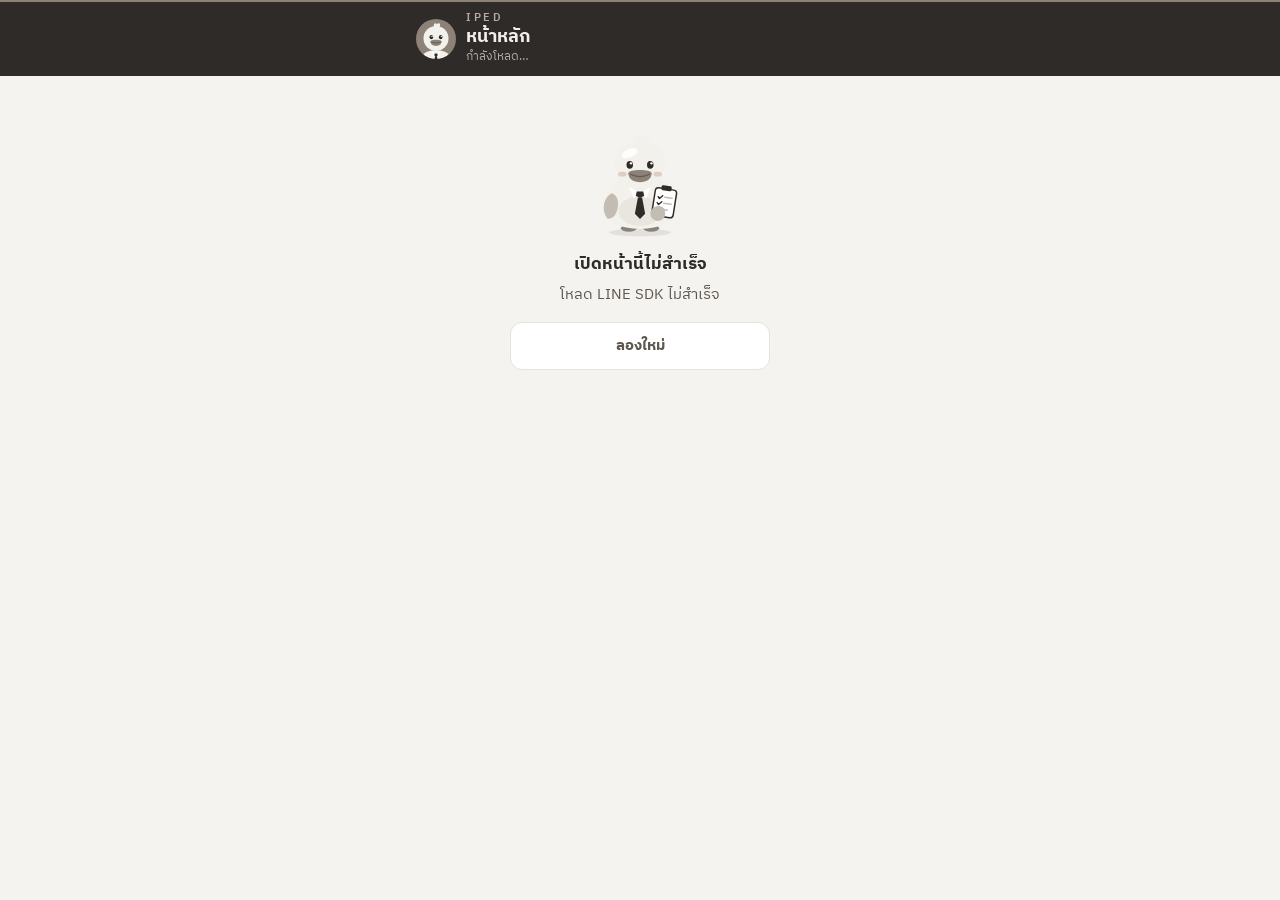
==== commit cc9745d7: "IPED: โทนสีแบบ INFINI I.A. Co-Authored-By: Claude Opus 5.5 <noreply@anthropic.com>" ====
--- a/liff/index.html
+++ b/liff/index.html
@@ -20,7 +20,7 @@
 .cmd .ex{display:flex;flex-wrap:wrap;gap:8px;margin-top:10px}
 .cmd .ex a{display:inline-flex;align-items:center;min-height:40px;padding:8px 12px;border-radius:99px;border:1px solid var(--line);
   background:var(--surface-2,transparent);color:var(--fg);font-size:14px;line-height:1.3;text-decoration:none}
-.cmd .ex a:focus-visible{outline:3px solid #3a352e;outline-offset:2px}
+.cmd .ex a:focus-visible{outline:3px solid #2f2b28;outline-offset:2px}
 .cmd .ex a::before{content:"💬";margin-right:6px}
 .dvlist{display:grid;gap:8px;margin-top:10px}
 .dvlist button{display:flex;flex-direction:column;align-items:flex-start;width:100%;min-height:48px;padding:10px 14px;border-radius:12px;border:1px solid var(--line);background:var(--surface);color:var(--fg);font:inherit;text-align:left}
@@ -128,7 +128,7 @@
   const cmds = CHAT.filter((x) => x.roles.includes(m.role) && (!x.show || x.show(c)));
   // Dev (ไม่ได้ดูแบบใครอยู่): ไทล์โหมดสลับ → เลือกหัวหน้า/พนักงานที่จะดูแบบ
   if (me.dev && me.view_switch && !me.viewing_as) {
-    $("#tiles").insertAdjacentHTML("beforeend", `<a class="tile wide" href="#" id="dvTile"><span class="ic" style="background:#615751;color:#fff" aria-hidden="true">🛠</span><span style="min-width:0"><b style="display:block">โหมดสลับ (Dev)</b><small>ดูแบบหัวหน้า / พนักงาน · อ่านอย่างเดียว</small></span></a>`);
+    $("#tiles").insertAdjacentHTML("beforeend", `<a class="tile wide" href="#" id="dvTile"><span class="ic" style="background:#5d574f;color:#fff" aria-hidden="true">🛠</span><span style="min-width:0"><b style="display:block">โหมดสลับ (Dev)</b><small>ดูแบบหัวหน้า / พนักงาน · อ่านอย่างเดียว</small></span></a>`);
     $("#devSec").hidden = false;
     $("#dvTile").onclick = async (e) => {
       e.preventDefault();
--- a/liff/shared/app.css
+++ b/liff/shared/app.css
@@ -1,16 +1,16 @@
 /* IPED · สไตล์ร่วมของหน้า LIFF (โทเคนเดียวกับ liff/calendar/index.html · ระบบออกแบบ: liff/assets/DESIGN.md) */
 :root{
-  --bg:#f6f5f2;--surface:#fff;--surface2:#f1f0ec;--line:#e2e0db;--fg:#2b2723;--muted:#615751;--faint:#8c8277;
-  --green:#3a352e;--green-ink:#56704f;--on-green:#ffffff;--duck:#8c8277;--duck-ink:#ffffff;--black:#1f1c18;--on-black:#fff;
+  --bg:#f5f3f0;--surface:#fff;--surface2:#f2efeb;--line:#e6e2dd;--fg:#2f2b28;--muted:#5d574f;--faint:#8c8277;
+  --green:#2f2b28;--green-ink:#56704f;--on-green:#ffffff;--duck:#8c8277;--duck-ink:#ffffff;--black:#1f1c18;--on-black:#fff;
   --bad:#a8443a;--bad-bg:#f4e4e1;--warn:#7a5a2b;--warn-bg:#f1eadf;--info:#4e6a86;--amber:#c08a3e;
-  --duck-soft:#d6d5d0;--duck-deep:#615751;--ok-bg:#e6ebe3;--info-bg:#e5eaef;
+  --duck-soft:#d9d4ce;--duck-deep:#5d574f;--ok-bg:#e6ebe3;--info-bg:#e5eaef;
   --shadow:0 8px 30px rgba(58,53,46,.14);--r:14px;
 }
 @media (prefers-color-scheme:dark){
   :root{
     --bg:#1a1815;--surface:#24211d;--surface2:#2f2b26;--line:#3f3a34;--fg:#f2f1ee;--muted:#b5aca3;--faint:#8c8277;
-    --green:#d6d5d0;--on-green:#1a1815;--green-ink:#9db894;--duck:#8c8277;--black:#f2f1ee;--on-black:#1a1815;--bad:#e08a80;--bad-bg:#3a1e1a;--warn:#d9b27a;--warn-bg:#33291a;--info:#9db4cc;
-    --duck-soft:#3a352e;--duck-deep:#d6d5d0;--ok-bg:#222b1f;--info-bg:#1e2630;
+    --green:#d9d4ce;--on-green:#1a1815;--green-ink:#9db894;--duck:#8c8277;--black:#f2f1ee;--on-black:#1a1815;--bad:#e08a80;--bad-bg:#3a1e1a;--warn:#d9b27a;--warn-bg:#33291a;--info:#9db4cc;
+    --duck-soft:#2f2b28;--duck-deep:#d9d4ce;--ok-bg:#222b1f;--info-bg:#1e2630;
     --shadow:0 8px 30px rgba(0,0,0,.5);
   }
 }
@@ -38,6 +38,13 @@
 .brand b::before{content:"IPED";display:block;font-size:11px;font-weight:700;color:var(--duck-deep);letter-spacing:.02em}
 .me{font-size:12px;color:var(--muted);white-space:nowrap;overflow:hidden;text-overflow:ellipsis}
 .iconbtn{width:44px;height:44px;border-radius:12px;border:1px solid var(--line);background:var(--surface);display:grid;place-items:center;flex:none;text-decoration:none}
+/* หัวเข้มแบบ INFINI I.A. */
+header{background:#2f2b28;color:#f2efeb;border-bottom:none}
+header::before{background:#8c8277;height:2px}
+header .brand b::before{color:#b2aca5;letter-spacing:.24em;font-weight:600}
+header .me{color:#b2aca5}
+header .iconbtn{background:rgba(255,255,255,.06);border-color:rgba(255,255,255,.16);color:#f2efeb}
+@media (prefers-color-scheme:dark){header{background:#12100e}}
 .iconbtn svg{width:20px;height:20px}
 .devbadge{font-size:11px;background:var(--warn-bg);color:var(--warn);padding:1px 6px;border-radius:6px;font-weight:700}
 
@@ -172,7 +179,7 @@
 .fx .b{padding:12px 14px;display:flex;flex-direction:column;gap:8px}
 .step{display:flex;gap:10px;font-size:14px}
 .step i{width:10px;height:10px;border-radius:99px;background:var(--green);flex:none;margin-top:7px}
-.step i.a{background:var(--duck)} .step i.r{background:var(--bad)} .step i.n{background:#b9b4ac}
+.step i.a{background:var(--duck)} .step i.r{background:var(--bad)} .step i.n{background:#b2aca5}
 .step small{display:block;color:var(--muted);font-size:12px}
 
 /* ปุ่มลอย / แถบล่าง */
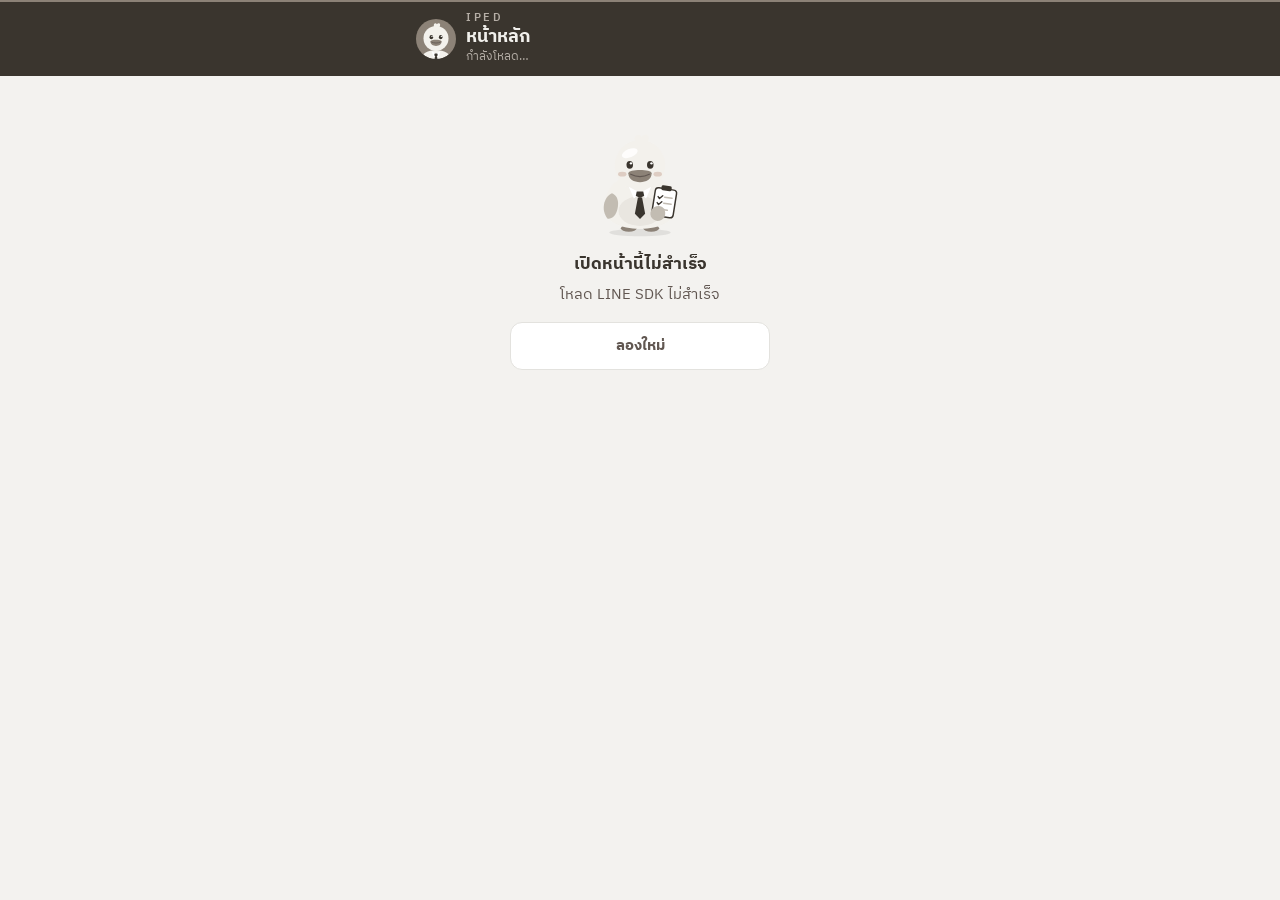
==== commit 9f493a98: "IPED: ปรับโทนสี #8C8277 #3A352E #D6D5D0 #615751 Co-Authored-By: Claude Opus 5.5 <noreply@anthropic.c" ====
--- a/liff/index.html
+++ b/liff/index.html
@@ -20,7 +20,7 @@
 .cmd .ex{display:flex;flex-wrap:wrap;gap:8px;margin-top:10px}
 .cmd .ex a{display:inline-flex;align-items:center;min-height:40px;padding:8px 12px;border-radius:99px;border:1px solid var(--line);
   background:var(--surface-2,transparent);color:var(--fg);font-size:14px;line-height:1.3;text-decoration:none}
-.cmd .ex a:focus-visible{outline:3px solid #2f2b28;outline-offset:2px}
+.cmd .ex a:focus-visible{outline:3px solid #3a352e;outline-offset:2px}
 .cmd .ex a::before{content:"💬";margin-right:6px}
 .dvlist{display:grid;gap:8px;margin-top:10px}
 .dvlist button{display:flex;flex-direction:column;align-items:flex-start;width:100%;min-height:48px;padding:10px 14px;border-radius:12px;border:1px solid var(--line);background:var(--surface);color:var(--fg);font:inherit;text-align:left}
@@ -65,7 +65,7 @@
   { href: "mytasks/", ic: "✅", bg: "#56706a", t: "งานของฉัน", s: "งานที่ได้รับมอบ · อัปเดต % / ขอเลื่อน", roles: ["ceo", "head", "staff"] },
   { href: "calendar/", ic: "📅", bg: "#b0703c", t: "ปฏิทิน", s: "นัดประชุม เตือนความจำ กำหนดส่ง", roles: ["ceo", "head", "staff"] },
   { href: "assign/", ic: "📝", bg: "#56704f", t: "มอบงาน", s: "เลือกคน กำหนดส่ง แล้ว IPED ตามให้", roles: ["ceo", "head"] },
-  { href: "black/", ic: "■", bg: "#1f1c18", t: "การ์ดดำ", s: "งานพิเศษจาก CEO · อนุมัติ / ตาม / ขอเลื่อน", roles: ["ceo", "head", "staff"], badge: (c) => c.black_awaiting + c.ext_waiting },
+  { href: "black/", ic: "■", bg: "#2b2722", t: "การ์ดดำ", s: "งานพิเศษจาก CEO · อนุมัติ / ตาม / ขอเลื่อน", roles: ["ceo", "head", "staff"], badge: (c) => c.black_awaiting + c.ext_waiting },
   { href: "followup/", ic: "⏰", bg: "#a8443a", t: "ตามงาน", s: "เลยกำหนด ติดปัญหา ใกล้ครบ · ตามทีเดียว", roles: ["ceo", "head"], badge: (c, r) => r === "staff" ? 0 : c.overdue },
   { href: "overview/?tab=finance", ic: "💰", bg: "#8c8277", t: "การเงิน", s: "รายได้ กำไร เงินสด ลูกหนี้", roles: ["ceo", "head"], show: (c) => c.overview === "all" || c.overview === "finance" },
   { href: "overview/?tab=procurement", ic: "🧾", bg: "#6e5a7a", t: "จัดซื้อ", s: "PO รออนุมัติ · ของส่งช้า", roles: ["ceo", "head"], show: (c) => c.overview === "all" || c.overview === "finance", badge: (c) => c.po_awaiting || 0 },
@@ -128,7 +128,7 @@
   const cmds = CHAT.filter((x) => x.roles.includes(m.role) && (!x.show || x.show(c)));
   // Dev (ไม่ได้ดูแบบใครอยู่): ไทล์โหมดสลับ → เลือกหัวหน้า/พนักงานที่จะดูแบบ
   if (me.dev && me.view_switch && !me.viewing_as) {
-    $("#tiles").insertAdjacentHTML("beforeend", `<a class="tile wide" href="#" id="dvTile"><span class="ic" style="background:#5d574f;color:#fff" aria-hidden="true">🛠</span><span style="min-width:0"><b style="display:block">โหมดสลับ (Dev)</b><small>ดูแบบหัวหน้า / พนักงาน · อ่านอย่างเดียว</small></span></a>`);
+    $("#tiles").insertAdjacentHTML("beforeend", `<a class="tile wide" href="#" id="dvTile"><span class="ic" style="background:#615751;color:#fff" aria-hidden="true">🛠</span><span style="min-width:0"><b style="display:block">โหมดสลับ (Dev)</b><small>ดูแบบหัวหน้า / พนักงาน · อ่านอย่างเดียว</small></span></a>`);
     $("#devSec").hidden = false;
     $("#dvTile").onclick = async (e) => {
       e.preventDefault();
--- a/liff/shared/app.css
+++ b/liff/shared/app.css
@@ -1,16 +1,16 @@
 /* IPED · สไตล์ร่วมของหน้า LIFF (โทเคนเดียวกับ liff/calendar/index.html · ระบบออกแบบ: liff/assets/DESIGN.md) */
 :root{
-  --bg:#f5f3f0;--surface:#fff;--surface2:#f2efeb;--line:#e6e2dd;--fg:#2f2b28;--muted:#5d574f;--faint:#8c8277;
-  --green:#2f2b28;--green-ink:#56704f;--on-green:#ffffff;--duck:#8c8277;--duck-ink:#ffffff;--black:#1f1c18;--on-black:#fff;
+  --bg:#f3f2ef;--surface:#fff;--surface2:#f1f0ec;--line:#e3e2de;--fg:#3a352e;--muted:#615751;--faint:#8c8277;
+  --green:#3a352e;--green-ink:#56704f;--on-green:#ffffff;--duck:#8c8277;--duck-ink:#ffffff;--black:#2b2722;--on-black:#fff;
   --bad:#a8443a;--bad-bg:#f4e4e1;--warn:#7a5a2b;--warn-bg:#f1eadf;--info:#4e6a86;--amber:#c08a3e;
-  --duck-soft:#d9d4ce;--duck-deep:#5d574f;--ok-bg:#e6ebe3;--info-bg:#e5eaef;
+  --duck-soft:#d6d5d0;--duck-deep:#615751;--ok-bg:#e6ebe3;--info-bg:#e5eaef;
   --shadow:0 8px 30px rgba(58,53,46,.14);--r:14px;
 }
 @media (prefers-color-scheme:dark){
   :root{
-    --bg:#1a1815;--surface:#24211d;--surface2:#2f2b26;--line:#3f3a34;--fg:#f2f1ee;--muted:#b5aca3;--faint:#8c8277;
-    --green:#d9d4ce;--on-green:#1a1815;--green-ink:#9db894;--duck:#8c8277;--black:#f2f1ee;--on-black:#1a1815;--bad:#e08a80;--bad-bg:#3a1e1a;--warn:#d9b27a;--warn-bg:#33291a;--info:#9db4cc;
-    --duck-soft:#2f2b28;--duck-deep:#d9d4ce;--ok-bg:#222b1f;--info-bg:#1e2630;
+    --bg:#2b2722;--surface:#332e28;--surface2:#2f2b26;--line:#4f4842;--fg:#f2f1ee;--muted:#b5aca3;--faint:#8c8277;
+    --green:#d6d5d0;--on-green:#2b2722;--green-ink:#9db894;--duck:#8c8277;--black:#f2f1ee;--on-black:#2b2722;--bad:#e08a80;--bad-bg:#3a1e1a;--warn:#d9b27a;--warn-bg:#33291a;--info:#9db4cc;
+    --duck-soft:#3a352e;--duck-deep:#d6d5d0;--ok-bg:#222b1f;--info-bg:#1e2630;
     --shadow:0 8px 30px rgba(0,0,0,.5);
   }
 }
@@ -39,12 +39,12 @@
 .me{font-size:12px;color:var(--muted);white-space:nowrap;overflow:hidden;text-overflow:ellipsis}
 .iconbtn{width:44px;height:44px;border-radius:12px;border:1px solid var(--line);background:var(--surface);display:grid;place-items:center;flex:none;text-decoration:none}
 /* หัวเข้มแบบ INFINI I.A. */
-header{background:#2f2b28;color:#f2efeb;border-bottom:none}
+header{background:#3a352e;color:#f1f0ec;border-bottom:none}
 header::before{background:#8c8277;height:2px}
-header .brand b::before{color:#b2aca5;letter-spacing:.24em;font-weight:600}
-header .me{color:#b2aca5}
-header .iconbtn{background:rgba(255,255,255,.06);border-color:rgba(255,255,255,.16);color:#f2efeb}
-@media (prefers-color-scheme:dark){header{background:#12100e}}
+header .brand b::before{color:#b5aea6;letter-spacing:.24em;font-weight:600}
+header .me{color:#b5aea6}
+header .iconbtn{background:rgba(255,255,255,.06);border-color:rgba(255,255,255,.16);color:#f1f0ec}
+@media (prefers-color-scheme:dark){header{background:#2b2722}}
 .iconbtn svg{width:20px;height:20px}
 .devbadge{font-size:11px;background:var(--warn-bg);color:var(--warn);padding:1px 6px;border-radius:6px;font-weight:700}
 
@@ -175,11 +175,11 @@
 .fx .h{background:var(--duck-soft);color:var(--duck-ink);font-weight:700;padding:10px 14px;display:flex;align-items:center;gap:10px}
 .fx .h::before{content:"";width:30px;height:30px;border-radius:50%;flex:none;background:var(--duck) url(../assets/lekaped-mark.svg) center/cover no-repeat}
 @media (prefers-color-scheme:dark){.fx .h{color:var(--fg)}}
-.fx.black .h{background:#1f1c18;color:#fff}
+.fx.black .h{background:#2b2722;color:#fff}
 .fx .b{padding:12px 14px;display:flex;flex-direction:column;gap:8px}
 .step{display:flex;gap:10px;font-size:14px}
 .step i{width:10px;height:10px;border-radius:99px;background:var(--green);flex:none;margin-top:7px}
-.step i.a{background:var(--duck)} .step i.r{background:var(--bad)} .step i.n{background:#b2aca5}
+.step i.a{background:var(--duck)} .step i.r{background:var(--bad)} .step i.n{background:#b5aea6}
 .step small{display:block;color:var(--muted);font-size:12px}
 
 /* ปุ่มลอย / แถบล่าง */
